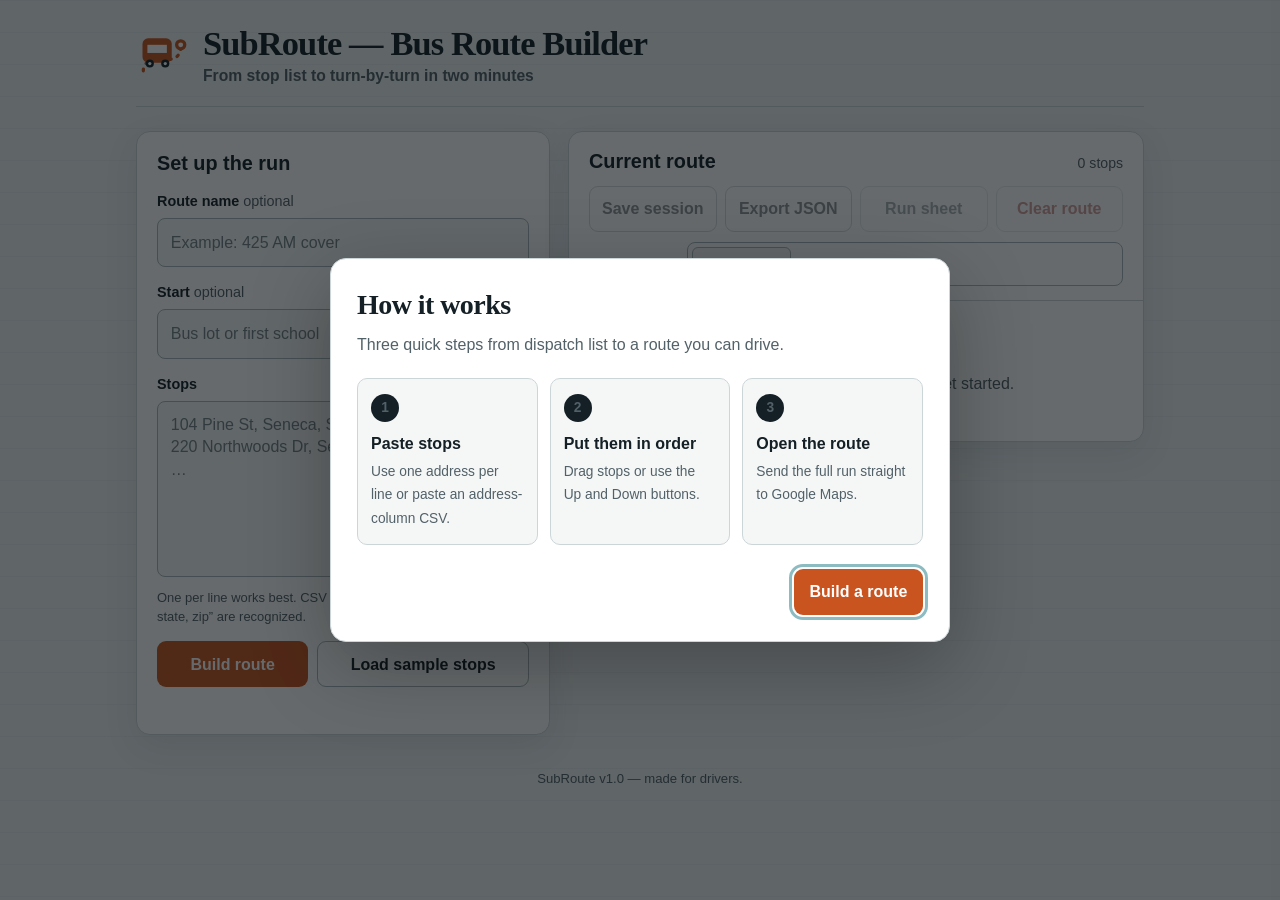
==== Bus Route Builder.html @ 962869e7 "Add files via upload" ====
<!doctype html>
<html lang="en">
  <head>
    <meta charset="utf-8" />
    <meta name="viewport" content="width=device-width, initial-scale=1, viewport-fit=cover" />
    <meta name="color-scheme" content="light dark" />
    <link rel="icon" href="data:," />
    <title>SubRoute — Bus Route Builder</title>
    <style>
      :root {
        color-scheme: light dark;
        --page: #eef2f3;
        --surface: #ffffff;
        --surface-2: #f5f7f7;
        --ink: #142026;
        --muted: #526168;
        --line: #ccd5d8;
        --line-strong: #a8b6ba;
        --accent: #c95420;
        --accent-hover: #a94119;
        --accent-ink: #ffffff;
        --focus: #006b78;
        --warning-bg: #fff2d6;
        --warning-ink: #6b4200;
        --danger: #a3342f;
        --success: #286a47;
        --shadow: 0 12px 35px rgba(34, 48, 54, 0.09);
        --radius: 14px;
      }

      @media (prefers-color-scheme: dark) {
        :root {
          --page: #111719;
          --surface: #1b2427;
          --surface-2: #222d31;
          --ink: #f1f4f3;
          --muted: #b4c0c3;
          --line: #39474b;
          --line-strong: #536368;
          --accent: #ef7b43;
          --accent-hover: #ff925f;
          --accent-ink: #1a100b;
          --focus: #67c7d1;
          --warning-bg: #3b2d12;
          --warning-ink: #ffd787;
          --danger: #ff928b;
          --success: #79c99b;
          --shadow: 0 15px 40px rgba(0, 0, 0, 0.28);
        }
      }

      * { box-sizing: border-box; }
      [hidden] { display: none !important; }
      .visually-hidden {
        position: absolute !important;
        width: 1px !important;
        height: 1px !important;
        padding: 0 !important;
        margin: -1px !important;
        overflow: hidden !important;
        clip: rect(0, 0, 0, 0) !important;
        white-space: nowrap !important;
        border: 0 !important;
      }

      html { min-width: 320px; }

      body {
        margin: 0;
        min-height: 100vh;
        background:
          linear-gradient(rgba(77, 101, 108, 0.055) 1px, transparent 1px),
          var(--page);
        background-size: 100% 32px;
        color: var(--ink);
        font-family: ui-sans-serif, -apple-system, BlinkMacSystemFont, "Segoe UI", sans-serif;
        line-height: 1.45;
      }

      button, input, textarea { font: inherit; }
      button, .button, input, textarea, summary { -webkit-tap-highlight-color: transparent; }

      button, .button {
        min-height: 46px;
        border: 1px solid transparent;
        border-radius: 9px;
        padding: 0.68rem 0.92rem;
        display: inline-flex;
        align-items: center;
        justify-content: center;
        gap: 0.45rem;
        font-weight: 730;
        line-height: 1.1;
        cursor: pointer;
        text-decoration: none;
        transition: background-color 140ms ease, border-color 140ms ease, color 140ms ease;
      }

      button:focus-visible, .button:focus-visible, input:focus-visible,
      textarea:focus-visible, summary:focus-visible {
        outline: 3px solid color-mix(in srgb, var(--focus) 45%, transparent);
        outline-offset: 2px;
      }

      button:disabled, .button.is-disabled {
        cursor: not-allowed;
        opacity: 0.48;
        pointer-events: none;
      }

      .button-primary {
        background: var(--accent);
        color: var(--accent-ink);
      }
      .button-primary:hover { background: var(--accent-hover); }

      .button-secondary {
        background: var(--surface);
        color: var(--ink);
        border-color: var(--line-strong);
      }
      .button-secondary:hover { background: var(--surface-2); }

      .button-quiet {
        background: transparent;
        color: var(--muted);
        border-color: var(--line);
      }
      .button-quiet:hover { color: var(--ink); background: var(--surface-2); }

      .button-danger { color: var(--danger); }

      .app-shell {
        width: min(1040px, 100%);
        margin: 0 auto;
        padding: 26px 16px 72px;
      }

      .product-header {
        display: flex;
        align-items: center;
        gap: 15px;
        margin-bottom: 24px;
        padding-bottom: 18px;
        border-bottom: 1px solid var(--line);
      }
      .route-mark {
        width: 52px;
        height: 52px;
        flex: 0 0 52px;
        color: var(--accent);
      }
      .product-name {
        margin: 0;
        font-family: Georgia, "Times New Roman", serif;
        font-size: clamp(1.55rem, 5vw, 2.15rem);
        line-height: 1;
        letter-spacing: -0.025em;
      }
      .tagline {
        margin: 5px 0 0;
        color: var(--muted);
        font-size: 0.98rem;
        font-weight: 590;
      }

      h1, h2, h3, p { margin-top: 0; }

      .onboarding {
        width: min(620px, calc(100% - 28px));
        max-height: calc(100vh - 28px);
        overflow: auto;
        padding: 0;
        border: 1px solid var(--line);
        border-radius: 16px;
        background: var(--surface);
        color: var(--ink);
        box-shadow: 0 24px 80px rgba(0, 0, 0, 0.28);
      }
      .onboarding::backdrop { background: rgba(9, 16, 19, 0.62); }
      .onboarding-inner { padding: 26px; }
      .onboarding h2 {
        margin-bottom: 7px;
        font-family: Georgia, "Times New Roman", serif;
        font-size: 1.75rem;
        letter-spacing: -0.02em;
      }
      .onboarding-lead { color: var(--muted); margin-bottom: 22px; }
      .steps {
        display: grid;
        grid-template-columns: repeat(3, 1fr);
        gap: 12px;
        margin: 0 0 24px;
        padding: 0;
        list-style: none;
      }
      .step {
        min-width: 0;
        padding: 15px 13px;
        border: 1px solid var(--line);
        border-radius: 10px;
        background: var(--surface-2);
      }
      .step-number {
        display: inline-grid;
        place-items: center;
        width: 28px;
        height: 28px;
        margin-bottom: 10px;
        border-radius: 50%;
        background: var(--ink);
        color: var(--surface);
        font-size: 0.8rem;
        font-weight: 850;
      }
      .step strong { display: block; margin-bottom: 4px; }
      .step span { color: var(--muted); font-size: 0.86rem; }
      .onboarding-actions { display: flex; justify-content: flex-end; }

      .workspace {
        display: grid;
        grid-template-columns: minmax(0, 0.92fr) minmax(0, 1.28fr);
        gap: 18px;
        align-items: start;
      }

      .card {
        background: var(--surface);
        border: 1px solid var(--line);
        border-radius: var(--radius);
        box-shadow: var(--shadow);
      }

      .setup-card { padding: 20px; }
      .route-card { overflow: hidden; }

      .section-heading {
        display: flex;
        align-items: baseline;
        justify-content: space-between;
        gap: 12px;
        margin-bottom: 16px;
      }
      .section-heading h2 {
        margin: 0;
        font-size: 1.24rem;
        line-height: 1.15;
      }
      .count {
        color: var(--muted);
        font-size: 0.88rem;
        font-variant-numeric: tabular-nums;
      }

      .field { margin-bottom: 15px; }
      .field-grid {
        display: grid;
        grid-template-columns: 1fr 1fr;
        gap: 12px;
      }
      label {
        display: block;
        margin-bottom: 6px;
        font-weight: 700;
        font-size: 0.9rem;
      }
      .optional {
        color: var(--muted);
        font-weight: 500;
      }
      input, textarea {
        width: 100%;
        border: 1px solid var(--line-strong);
        border-radius: 8px;
        background: var(--surface-2);
        color: var(--ink);
        padding: 0.76rem 0.8rem;
      }
      input { min-height: 46px; }
      textarea {
        min-height: 176px;
        resize: vertical;
        line-height: 1.42;
      }
      input::placeholder, textarea::placeholder { color: var(--muted); opacity: 0.78; }

      .hint {
        display: block;
        margin-top: 6px;
        color: var(--muted);
        font-size: 0.81rem;
      }

      .button-row {
        display: flex;
        flex-wrap: wrap;
        gap: 9px;
      }
      .button-row > * { flex: 1 1 auto; }

      .field-message {
        min-height: 1.2em;
        margin: 10px 0 0;
        color: var(--danger);
        font-size: 0.86rem;
        font-weight: 650;
      }

      .route-top {
        padding: 18px 20px 14px;
        border-bottom: 1px solid var(--line);
      }
      .route-top .section-heading { margin-bottom: 12px; }
      .route-actions {
        display: grid;
        grid-template-columns: repeat(4, minmax(0, 1fr));
        gap: 8px;
      }
      .route-actions button { padding-inline: 0.55rem; }
      .import-control {
        display: grid;
        grid-template-columns: auto minmax(0, 1fr);
        align-items: center;
        gap: 10px;
        margin-top: 10px;
      }
      .import-control label { margin: 0; color: var(--muted); }
      .import-control input[type="file"] {
        min-height: 44px;
        padding: 4px;
        background: var(--surface);
        color: var(--muted);
        font-size: 0.84rem;
      }
      .import-control input[type="file"]::file-selector-button {
        min-height: 34px;
        margin-right: 8px;
        border: 1px solid var(--line-strong);
        border-radius: 6px;
        padding: 0.4rem 0.64rem;
        background: var(--surface-2);
        color: var(--ink);
        font: inherit;
        font-weight: 700;
        cursor: pointer;
      }

      .empty-state {
        padding: 42px 22px 46px;
        text-align: center;
        color: var(--muted);
      }
      .empty-state strong {
        display: block;
        margin-bottom: 5px;
        color: var(--ink);
        font-size: 1.04rem;
      }

      .stop-list {
        margin: 0;
        padding: 0;
        list-style: none;
      }
      .stop-row {
        display: grid;
        grid-template-columns: 30px minmax(0, 1fr) auto;
        gap: 10px;
        align-items: center;
        padding: 12px 14px;
        border-bottom: 1px solid var(--line);
        background: var(--surface);
      }
      .stop-row.dragging { opacity: 0.42; }
      .stop-row.drag-over { box-shadow: inset 0 3px 0 var(--accent); }
      .drag-handle {
        width: 30px;
        min-height: 44px;
        border: 0;
        border-radius: 6px;
        padding: 0;
        cursor: grab;
        color: var(--muted);
        background:
          radial-gradient(circle, currentColor 1.5px, transparent 1.7px) 7px 12px / 8px 8px;
      }
      .drag-handle:active { cursor: grabbing; }
      .stop-copy { min-width: 0; }
      .stop-number {
        display: block;
        margin-bottom: 2px;
        color: var(--accent);
        font-size: 0.72rem;
        font-weight: 850;
        letter-spacing: 0.08em;
        text-transform: uppercase;
      }
      .stop-address { overflow-wrap: anywhere; font-weight: 650; }
      .stop-controls {
        display: flex;
        flex-wrap: wrap;
        justify-content: flex-end;
        gap: 5px;
      }
      .stop-controls button {
        min-height: 38px;
        padding: 0.45rem 0.57rem;
        font-size: 0.78rem;
        background: transparent;
        color: var(--muted);
        border-color: var(--line);
      }
      .stop-controls button:hover { color: var(--ink); background: var(--surface-2); }
      .stop-controls .remove:hover { color: var(--danger); }

      .add-stop {
        display: grid;
        grid-template-columns: minmax(0, 1fr) auto;
        gap: 8px;
        padding: 14px;
        border-bottom: 1px solid var(--line);
        background: var(--surface-2);
      }
      .add-stop input { background: var(--surface); }

      .map-panel { padding: 16px 18px 18px; }
      .map-panel .button-row { margin-bottom: 10px; }
      .route-stats {
        display: flex;
        flex-wrap: wrap;
        gap: 6px 15px;
        align-items: center;
        margin: 0;
        color: var(--muted);
        font-size: 0.84rem;
        font-variant-numeric: tabular-nums;
      }
      .route-stats strong { color: var(--ink); }
      .url-warning {
        margin: 12px 0 0;
        padding: 10px 11px;
        border-radius: 8px;
        background: var(--warning-bg);
        color: var(--warning-ink);
        font-size: 0.86rem;
        font-weight: 650;
      }

      .confirm-dialog {
        width: min(430px, calc(100% - 28px));
        padding: 0;
        border: 1px solid var(--line);
        border-radius: 14px;
        background: var(--surface);
        color: var(--ink);
        box-shadow: 0 24px 80px rgba(0, 0, 0, 0.3);
      }
      .confirm-dialog::backdrop { background: rgba(9, 16, 19, 0.62); }
      .confirm-inner { padding: 23px; }
      .confirm-inner h2 { margin-bottom: 8px; font-size: 1.35rem; }
      .confirm-inner p { color: var(--muted); margin-bottom: 20px; }
      .confirm-actions { display: flex; justify-content: flex-end; gap: 9px; }
      .clear-confirm { background: var(--danger); color: var(--surface); }

      .sticky-action {
        display: none;
      }

      .product-footer {
        margin-top: 22px;
        padding: 12px 2px 0;
        color: var(--muted);
        font-size: 0.82rem;
        text-align: center;
      }

      .saved-section {
        margin-top: 18px;
        padding: 18px 20px 20px;
      }
      .saved-section .section-heading { margin-bottom: 10px; }
      .saved-note { margin: 0 0 14px; color: var(--muted); font-size: 0.88rem; }
      .saved-list { display: grid; gap: 8px; }
      .saved-route {
        display: grid;
        grid-template-columns: minmax(0, 1fr) auto;
        gap: 10px;
        align-items: center;
        padding: 10px 0;
        border-top: 1px solid var(--line);
      }
      .saved-route:first-child { border-top: 0; }
      .saved-name { font-weight: 760; overflow-wrap: anywhere; }
      .saved-meta { color: var(--muted); font-size: 0.8rem; }
      .saved-controls { display: flex; gap: 6px; flex-wrap: wrap; justify-content: flex-end; }
      .saved-controls button { min-height: 39px; padding: 0.5rem 0.66rem; font-size: 0.8rem; }

      .toast {
        position: fixed;
        z-index: 20;
        left: 50%;
        bottom: max(18px, env(safe-area-inset-bottom));
        width: max-content;
        max-width: calc(100% - 32px);
        transform: translate(-50%, 18px);
        padding: 11px 15px;
        border-radius: 8px;
        background: var(--ink);
        color: var(--surface);
        box-shadow: var(--shadow);
        opacity: 0;
        pointer-events: none;
        transition: opacity 160ms ease, transform 160ms ease;
        font-weight: 700;
        text-align: center;
      }
      .toast.show { opacity: 1; transform: translate(-50%, 0); }

      .run-sheet {
        display: none;
        width: min(800px, calc(100% - 32px));
        margin: 22px auto 70px;
        padding: 34px;
        background: var(--surface);
        color: var(--ink);
        border: 1px solid var(--line);
        box-shadow: var(--shadow);
      }
      .preview-mode .app-shell { display: none; }
      .preview-mode .run-sheet { display: block; }
      .preview-tools {
        display: flex;
        justify-content: space-between;
        align-items: center;
        gap: 12px;
        margin-bottom: 28px;
        padding-bottom: 14px;
        border-bottom: 1px solid var(--line);
        color: var(--muted);
      }
      .run-header {
        display: grid;
        grid-template-columns: minmax(0, 1fr) auto;
        gap: 20px;
        align-items: end;
        padding-bottom: 18px;
        border-bottom: 3px solid var(--ink);
      }
      .run-header h1 {
        margin: 0;
        font-family: ui-sans-serif, -apple-system, BlinkMacSystemFont, "Segoe UI", sans-serif;
        font-size: 2rem;
        line-height: 1.1;
        letter-spacing: -0.02em;
      }
      .run-date { text-align: right; font-weight: 720; }
      .run-endpoints {
        display: grid;
        grid-template-columns: 1fr 1fr;
        gap: 18px;
        margin: 20px 0;
      }
      .run-point {
        padding: 10px 0;
        border-bottom: 1px solid var(--line-strong);
      }
      .run-label {
        display: block;
        color: var(--muted);
        font-size: 0.73rem;
        font-weight: 800;
        letter-spacing: 0.08em;
        text-transform: uppercase;
      }
      .run-stops { margin: 0; padding-left: 2rem; }
      .run-stops li {
        padding: 9px 4px 9px 7px;
        border-bottom: 1px solid var(--line);
        font-weight: 650;
      }
      .check-box {
        display: inline-block;
        width: 15px;
        height: 15px;
        margin: 0 9px 0 2px;
        vertical-align: -2px;
        border: 1.5px solid currentColor;
      }
      .run-notes {
        margin-top: 26px;
        padding-bottom: 9px;
        border-bottom: 1px solid var(--line-strong);
        color: var(--muted);
        font-weight: 700;
      }

      @media (max-width: 800px) {
        .workspace { grid-template-columns: 1fr; }
        .route-actions { grid-template-columns: repeat(2, minmax(0, 1fr)); }
      }

      @media (max-width: 540px) {
        .app-shell { padding: 16px 12px 112px; }
        .product-header { gap: 11px; margin-bottom: 16px; padding: 0 2px 15px; }
        .route-mark { width: 44px; height: 44px; flex-basis: 44px; }
        .tagline { font-size: 0.88rem; }
        .steps { grid-template-columns: 1fr; }
        .onboarding-inner { padding: 21px 18px 18px; }
        .onboarding-actions button { width: 100%; }
        .setup-card { padding: 17px 14px; }
        .route-top { padding: 16px 14px 13px; }
        .field-grid { grid-template-columns: 1fr; gap: 0; }
        .route-actions { grid-template-columns: 1fr 1fr; }
        .import-control { grid-template-columns: 1fr; }
        .stop-row {
          grid-template-columns: 26px minmax(0, 1fr);
          gap: 8px;
          padding: 12px 10px;
        }
        .drag-handle { width: 26px; }
        .stop-controls { grid-column: 2; justify-content: flex-start; }
        .stop-controls button { min-height: 42px; flex: 1 1 auto; }
        .add-stop { grid-template-columns: 1fr; padding: 12px; }
        .add-stop button { width: 100%; }
        .saved-section { padding: 16px 14px; }
        .saved-route { grid-template-columns: 1fr; }
        .saved-controls { justify-content: stretch; }
        .saved-controls button { flex: 1; }
        .run-sheet { width: calc(100% - 20px); margin-top: 10px; padding: 20px 16px; }
        .preview-tools { align-items: flex-start; flex-direction: column; }
        .run-header { grid-template-columns: 1fr; }
        .run-date { text-align: left; }
        .run-endpoints { grid-template-columns: 1fr; gap: 0; }
        .sticky-action {
          position: fixed;
          z-index: 15;
          left: 0;
          right: 0;
          bottom: 0;
          display: flex;
          align-items: center;
          gap: 10px;
          padding: 10px 12px max(10px, env(safe-area-inset-bottom));
          border-top: 1px solid var(--line);
          background: var(--surface);
          box-shadow: 0 -10px 28px rgba(18, 31, 36, 0.14);
        }
        .sticky-action .button { flex: 1; min-height: 52px; }
        .sticky-count {
          flex: 0 0 auto;
          color: var(--muted);
          font-size: 0.82rem;
          font-weight: 700;
          text-align: right;
        }
        .toast { bottom: calc(84px + env(safe-area-inset-bottom)); }
      }

      @media (prefers-reduced-motion: reduce) {
        *, *::before, *::after { scroll-behavior: auto !important; transition: none !important; }
      }

      @media print {
        @page { margin: 0.55in; }
        :root {
          --surface: #fff;
          --ink: #000;
          --muted: #333;
          --line: #c8c8c8;
          --line-strong: #777;
        }
        body { background: #fff; color: #000; }
        .app-shell, .toast, .preview-tools, .sticky-action, dialog { display: none !important; }
        .run-sheet {
          display: block !important;
          width: 100%;
          margin: 0;
          padding: 0;
          border: 0;
          box-shadow: none;
        }
        .run-header h1 { font-size: 22pt; }
        .run-stops li { break-inside: avoid; font-size: 11pt; }
      }
    </style>
  </head>
  <body>
    <dialog id="onboarding" class="onboarding" aria-labelledby="onboardingTitle">
      <div class="onboarding-inner">
        <h2 id="onboardingTitle">How it works</h2>
        <p class="onboarding-lead">Three quick steps from dispatch list to a route you can drive.</p>
        <ol class="steps">
          <li class="step"><span class="step-number">1</span><strong>Paste stops</strong><span>Use one address per line or paste an address-column CSV.</span></li>
          <li class="step"><span class="step-number">2</span><strong>Put them in order</strong><span>Drag stops or use the Up and Down buttons.</span></li>
          <li class="step"><span class="step-number">3</span><strong>Open the route</strong><span>Send the full run straight to Google Maps.</span></li>
        </ol>
        <div class="onboarding-actions">
          <button id="dismissOnboarding" class="button-primary" type="button">Build a route</button>
        </div>
      </div>
    </dialog>

    <main class="app-shell">
      <header class="product-header">
        <svg class="route-mark" viewBox="0 0 64 64" role="img" aria-label="Bus following a route">
          <path d="M9 49c0-9 7-14 16-14h14c9 0 16-5 16-14" fill="none" stroke="currentColor" stroke-width="4" stroke-linecap="round" stroke-dasharray="2 8" />
          <rect x="8" y="9" width="36" height="30" rx="7" fill="currentColor" />
          <path d="M14 17h24v10H14z" fill="var(--surface)" />
          <circle cx="17" cy="40" r="5" fill="var(--ink)" />
          <circle cx="36" cy="40" r="5" fill="var(--ink)" />
          <circle cx="17" cy="40" r="2" fill="var(--surface)" />
          <circle cx="36" cy="40" r="2" fill="var(--surface)" />
          <circle cx="55" cy="17" r="5" fill="var(--surface)" stroke="currentColor" stroke-width="4" />
        </svg>
        <div>
          <h1 class="product-name">SubRoute — Bus Route Builder</h1>
          <p class="tagline">From stop list to turn-by-turn in two minutes</p>
        </div>
      </header>

      <div class="workspace">
        <section class="card setup-card" aria-labelledby="setupTitle">
          <div class="section-heading">
            <h2 id="setupTitle">Set up the run</h2>
          </div>

          <div class="field">
            <label for="routeName">Route name <span class="optional">optional</span></label>
            <input id="routeName" type="text" maxlength="90" placeholder="Example: 425 AM cover" autocomplete="off" />
          </div>

          <div class="field-grid">
            <div class="field">
              <label for="routeStart">Start <span class="optional">optional</span></label>
              <input id="routeStart" type="text" maxlength="300" placeholder="Bus lot or first school" autocomplete="street-address" />
            </div>
            <div class="field">
              <label for="routeEnd">End <span class="optional">optional</span></label>
              <input id="routeEnd" type="text" maxlength="300" placeholder="Final school or bus lot" autocomplete="street-address" />
            </div>
          </div>

          <div class="field">
            <label for="stopInput">Stops</label>
            <textarea id="stopInput" placeholder="104 Pine St, Seneca, SC&#10;220 Northwoods Dr, Seneca, SC&#10;…" spellcheck="false"></textarea>
            <span class="hint">One per line works best. CSV headers such as “address, city, state, zip” are recognized.</span>
          </div>

          <div class="button-row">
            <button id="buildButton" class="button-primary" type="button">Build route</button>
            <button id="sampleButton" class="button-secondary" type="button">Load sample stops</button>
          </div>
          <p id="inputMessage" class="field-message" role="alert"></p>
        </section>

        <section class="card route-card" aria-labelledby="routeTitle">
          <div class="route-top">
            <div class="section-heading">
              <h2 id="routeTitle">Current route</h2>
              <span id="stopCount" class="count">0 stops</span>
            </div>
            <div class="route-actions">
              <button id="saveButton" class="button-secondary" type="button" disabled>Save session</button>
              <button id="exportButton" class="button-secondary" type="button" disabled>Export JSON</button>
              <button id="previewButton" class="button-quiet" type="button" disabled>Run sheet</button>
              <button id="clearButton" class="button-quiet button-danger" type="button" disabled>Clear route</button>
            </div>
            <div class="import-control">
              <label for="importInput">Import JSON</label>
              <input id="importInput" type="file" accept="application/json,.json" />
            </div>
          </div>

          <div id="emptyState" class="empty-state">
            <strong>No stops yet</strong>
            Paste a list or load the sample to get started.
          </div>

          <ol id="stopList" class="stop-list" aria-label="Ordered route stops"></ol>

          <form id="addStopForm" class="add-stop" hidden>
            <label class="visually-hidden" for="addStopInput">Add a one-off stop</label>
            <input id="addStopInput" type="text" maxlength="300" placeholder="Add a one-off stop" autocomplete="street-address" />
            <button class="button-secondary" type="submit">Add stop</button>
          </form>

          <div id="mapPanel" class="map-panel" hidden>
            <div class="button-row">
              <a id="openMaps" class="button button-primary is-disabled" href="#" target="_blank" rel="noopener noreferrer" aria-disabled="true">Open in Google Maps</a>
              <button id="copyButton" class="button-secondary" type="button" disabled>Copy Maps URL</button>
            </div>
            <p class="route-stats"><strong id="statsStops">0 stops</strong><span id="urlStatus"></span></p>
            <p id="urlWarning" class="url-warning" hidden></p>
          </div>
        </section>
      </div>

      <section id="savedSection" class="card saved-section" aria-labelledby="savedTitle" hidden>
        <div class="section-heading">
          <h2 id="savedTitle">Saved this session</h2>
          <span id="savedCount" class="count"></span>
        </div>
        <p class="saved-note">These disappear when this page closes or reloads. Export any route you want to keep.</p>
        <div id="savedList" class="saved-list"></div>
      </section>

      <footer class="product-footer">SubRoute v1.0 — made for drivers.</footer>
    </main>

    <section id="runSheet" class="run-sheet" aria-labelledby="runSheetTitle">
      <div class="preview-tools">
        <span>Print-ready preview — use your browser’s Print command when ready.</span>
        <button id="closePreview" class="button-secondary" type="button">Back to editor</button>
      </div>
      <header class="run-header">
        <h1 id="runSheetTitle">Untitled route</h1>
        <div id="runDate" class="run-date"></div>
      </header>
      <div id="runEndpoints" class="run-endpoints"></div>
      <ol id="runStops" class="run-stops"></ol>
      <div class="run-notes">Notes:</div>
    </section>

    <div id="stickyAction" class="sticky-action" hidden>
      <span id="stickyCount" class="sticky-count"></span>
      <a id="stickyMaps" class="button button-primary is-disabled" href="#" target="_blank" rel="noopener noreferrer" aria-disabled="true">Open in Google Maps</a>
    </div>

    <dialog id="clearDialog" class="confirm-dialog" aria-labelledby="clearTitle">
      <div class="confirm-inner">
        <h2 id="clearTitle">Clear this route?</h2>
        <p>This removes the current stop list and route details. Export it first if you need a copy.</p>
        <div class="confirm-actions">
          <button id="cancelClear" class="button-secondary" type="button">Keep route</button>
          <button id="confirmClear" class="clear-confirm" type="button">Clear route</button>
        </div>
      </div>
    </dialog>

    <div id="toast" class="toast" role="status" aria-live="polite"></div>

    <script>
      (function () {
        "use strict";

        var counter = 0;
        var draggedId = null;
        var toastTimer = null;
        var state = {
          name: "",
          start: "",
          end: "",
          stops: []
        };
        var sessionRoutes = [];

        var els = {
          routeName: document.getElementById("routeName"),
          routeStart: document.getElementById("routeStart"),
          routeEnd: document.getElementById("routeEnd"),
          stopInput: document.getElementById("stopInput"),
          buildButton: document.getElementById("buildButton"),
          sampleButton: document.getElementById("sampleButton"),
          inputMessage: document.getElementById("inputMessage"),
          stopList: document.getElementById("stopList"),
          emptyState: document.getElementById("emptyState"),
          stopCount: document.getElementById("stopCount"),
          statsStops: document.getElementById("statsStops"),
          addStopForm: document.getElementById("addStopForm"),
          addStopInput: document.getElementById("addStopInput"),
          mapPanel: document.getElementById("mapPanel"),
          openMaps: document.getElementById("openMaps"),
          copyButton: document.getElementById("copyButton"),
          urlStatus: document.getElementById("urlStatus"),
          urlWarning: document.getElementById("urlWarning"),
          saveButton: document.getElementById("saveButton"),
          exportButton: document.getElementById("exportButton"),
          clearButton: document.getElementById("clearButton"),
          clearDialog: document.getElementById("clearDialog"),
          cancelClear: document.getElementById("cancelClear"),
          confirmClear: document.getElementById("confirmClear"),
          importInput: document.getElementById("importInput"),
          previewButton: document.getElementById("previewButton"),
          savedSection: document.getElementById("savedSection"),
          savedList: document.getElementById("savedList"),
          savedCount: document.getElementById("savedCount"),
          runSheetTitle: document.getElementById("runSheetTitle"),
          runDate: document.getElementById("runDate"),
          runEndpoints: document.getElementById("runEndpoints"),
          runStops: document.getElementById("runStops"),
          closePreview: document.getElementById("closePreview"),
          onboarding: document.getElementById("onboarding"),
          dismissOnboarding: document.getElementById("dismissOnboarding"),
          stickyAction: document.getElementById("stickyAction"),
          stickyMaps: document.getElementById("stickyMaps"),
          stickyCount: document.getElementById("stickyCount"),
          toast: document.getElementById("toast")
        };

        function makeId() {
          counter += 1;
          return "stop-" + Date.now().toString(36) + "-" + counter;
        }

        function cleanText(value) {
          return String(value || "").replace(/\s+/g, " ").trim().slice(0, 300);
        }

        function makeStop(label) {
          return { id: makeId(), label: cleanText(label) };
        }

        function escapeFilename(value) {
          var cleaned = cleanText(value || "route")
            .toLowerCase()
            .replace(/[^a-z0-9]+/g, "-")
            .replace(/^-+|-+$/g, "");
          return cleaned || "route";
        }

        function localDateStamp() {
          var now = new Date();
          var month = String(now.getMonth() + 1).padStart(2, "0");
          var day = String(now.getDate()).padStart(2, "0");
          return now.getFullYear() + "-" + month + "-" + day;
        }

        function parseCsvRow(line) {
          var cells = [];
          var cell = "";
          var quoted = false;
          for (var i = 0; i < line.length; i += 1) {
            var char = line[i];
            if (char === '"') {
              if (quoted && line[i + 1] === '"') {
                cell += '"';
                i += 1;
              } else {
                quoted = !quoted;
              }
            } else if (char === "," && !quoted) {
              cells.push(cell.trim());
              cell = "";
            } else {
              cell += char;
            }
          }
          cells.push(cell.trim());
          return cells;
        }

        function parseStops(raw) {
          var lines = String(raw || "")
            .split(/\r?\n/)
            .map(function (line) { return line.trim(); })
            .filter(Boolean);
          if (!lines.length) return [];

          var firstCells = parseCsvRow(lines[0]);
          var headers = firstCells.map(function (cell) { return cell.toLowerCase().replace(/[^a-z0-9]/g, ""); });
          var addressWords = ["address", "streetaddress", "stop", "stopaddress", "location", "destination"];
          var addressIndex = -1;
          addressWords.some(function (word) {
            var index = headers.indexOf(word);
            if (index !== -1) {
              addressIndex = index;
              return true;
            }
            return false;
          });

          if (addressIndex !== -1 && lines.length > 1) {
            var cityIndex = headers.indexOf("city");
            var stateIndex = headers.indexOf("state");
            var zipIndex = headers.indexOf("zip");
            if (zipIndex === -1) zipIndex = headers.indexOf("zipcode");
            return lines.slice(1).map(function (line) {
              var cells = parseCsvRow(line);
              var parts = [cells[addressIndex]];
              if (cityIndex !== -1) parts.push(cells[cityIndex]);
              if (stateIndex !== -1) parts.push(cells[stateIndex]);
              if (zipIndex !== -1) parts.push(cells[zipIndex]);
              return cleanText(parts.filter(Boolean).join(", "));
            }).filter(Boolean);
          }

          return lines.map(function (line) {
            return cleanText(line.replace(/^\s*(?:[-*•]|\d+[.)])\s+/, ""));
          }).filter(Boolean);
        }

        function routePoints() {
          var points = [];
          if (state.start) points.push(state.start);
          state.stops.forEach(function (stop) { points.push(stop.label); });
          if (state.end) points.push(state.end);
          return points;
        }

        function mapsUrl() {
          var points = routePoints();
          if (points.length < 2) return "";
          return "https://www.google.com/maps/dir/" + points.map(function (point) {
            return encodeURIComponent(point);
          }).join("/");
        }

        function syncFields() {
          state.name = cleanText(els.routeName.value).slice(0, 90);
          state.start = cleanText(els.routeStart.value);
          state.end = cleanText(els.routeEnd.value);
        }

        function setFields() {
          els.routeName.value = state.name;
          els.routeStart.value = state.start;
          els.routeEnd.value = state.end;
        }

        function showToast(message) {
          window.clearTimeout(toastTimer);
          els.toast.textContent = message;
          els.toast.classList.add("show");
          toastTimer = window.setTimeout(function () {
            els.toast.classList.remove("show");
          }, 2200);
        }

        function renderRunSheet() {
          els.runSheetTitle.textContent = state.name || "Untitled route";
          els.runDate.textContent = new Intl.DateTimeFormat(undefined, {
            year: "numeric", month: "long", day: "numeric"
          }).format(new Date());
          els.runEndpoints.replaceChildren();

          var start = document.createElement("div");
          start.className = "run-point";
          var startLabel = document.createElement("span");
          startLabel.className = "run-label";
          startLabel.textContent = "Start";
          var startText = document.createElement("span");
          startText.textContent = state.start || "Not specified";
          start.append(startLabel, startText);

          var end = document.createElement("div");
          end.className = "run-point";
          var endLabel = document.createElement("span");
          endLabel.className = "run-label";
          endLabel.textContent = "End";
          var endText = document.createElement("span");
          endText.textContent = state.end || "Not specified";
          end.append(endLabel, endText);
          els.runEndpoints.append(start, end);

          els.runStops.replaceChildren();
          state.stops.forEach(function (stop) {
            var item = document.createElement("li");
            var check = document.createElement("span");
            check.className = "check-box";
            check.setAttribute("aria-hidden", "true");
            var text = document.createElement("span");
            text.textContent = stop.label;
            item.append(check, text);
            els.runStops.appendChild(item);
          });
        }

        function renderSavedRoutes() {
          els.savedSection.hidden = sessionRoutes.length === 0;
          els.savedCount.textContent = sessionRoutes.length + (sessionRoutes.length === 1 ? " route" : " routes");
          els.savedList.replaceChildren();

          sessionRoutes.forEach(function (route) {
            var row = document.createElement("div");
            row.className = "saved-route";

            var info = document.createElement("div");
            var name = document.createElement("div");
            name.className = "saved-name";
            name.textContent = route.name || "Untitled route";
            var meta = document.createElement("div");
            meta.className = "saved-meta";
            meta.textContent = route.stops.length + (route.stops.length === 1 ? " stop" : " stops");
            info.append(name, meta);

            var controls = document.createElement("div");
            controls.className = "saved-controls";
            var load = document.createElement("button");
            load.className = "button-secondary";
            load.type = "button";
            load.textContent = "Load";
            load.addEventListener("click", function () { loadRoute(route); });
            var exportRoute = document.createElement("button");
            exportRoute.className = "button-quiet";
            exportRoute.type = "button";
            exportRoute.textContent = "Export";
            exportRoute.addEventListener("click", function () { downloadRoute(route); });
            var remove = document.createElement("button");
            remove.className = "button-quiet button-danger";
            remove.type = "button";
            remove.textContent = "Remove";
            remove.addEventListener("click", function () {
              sessionRoutes = sessionRoutes.filter(function (item) { return item.sessionId !== route.sessionId; });
              renderSavedRoutes();
              showToast("Removed from this session");
            });
            controls.append(load, exportRoute, remove);
            row.append(info, controls);
            els.savedList.appendChild(row);
          });
        }

        function render() {
          syncFields();
          var hasStops = state.stops.length > 0;
          var stopLabel = state.stops.length + (state.stops.length === 1 ? " stop" : " stops");
          els.stopCount.textContent = stopLabel;
          els.statsStops.textContent = stopLabel;
          els.stickyCount.textContent = stopLabel;
          els.emptyState.hidden = hasStops;
          els.addStopForm.hidden = !hasStops;
          els.mapPanel.hidden = !hasStops;
          els.stickyAction.hidden = !hasStops;
          els.saveButton.disabled = !hasStops;
          els.exportButton.disabled = !hasStops;
          els.previewButton.disabled = !hasStops;
          els.clearButton.disabled = !hasStops;
          els.stopList.replaceChildren();

          state.stops.forEach(function (stop, index) {
            var row = document.createElement("li");
            row.className = "stop-row";
            row.draggable = true;
            row.dataset.id = stop.id;

            var handle = document.createElement("button");
            handle.type = "button";
            handle.className = "drag-handle";
            handle.title = "Drag to reorder";
            handle.setAttribute("aria-label", "Drag stop " + (index + 1) + " to reorder");

            var copy = document.createElement("div");
            copy.className = "stop-copy";
            var number = document.createElement("span");
            number.className = "stop-number";
            number.textContent = "Stop " + (index + 1);
            var address = document.createElement("div");
            address.className = "stop-address";
            address.textContent = stop.label;
            copy.append(number, address);

            var controls = document.createElement("div");
            controls.className = "stop-controls";
            var up = document.createElement("button");
            up.type = "button";
            up.textContent = "Up";
            up.disabled = index === 0;
            up.addEventListener("click", function () { moveStop(index, index - 1); });
            var down = document.createElement("button");
            down.type = "button";
            down.textContent = "Down";
            down.disabled = index === state.stops.length - 1;
            down.addEventListener("click", function () { moveStop(index, index + 1); });
            var remove = document.createElement("button");
            remove.type = "button";
            remove.className = "remove";
            remove.textContent = "Remove";
            remove.addEventListener("click", function () {
              state.stops.splice(index, 1);
              render();
            });
            controls.append(up, down, remove);
            row.append(handle, copy, controls);

            row.addEventListener("dragstart", function (event) {
              draggedId = stop.id;
              row.classList.add("dragging");
              if (event.dataTransfer) {
                event.dataTransfer.effectAllowed = "move";
                event.dataTransfer.setData("text/plain", stop.id);
              }
            });
            row.addEventListener("dragend", function () {
              draggedId = null;
              document.querySelectorAll(".stop-row").forEach(function (item) {
                item.classList.remove("dragging", "drag-over");
              });
            });
            row.addEventListener("dragover", function (event) {
              event.preventDefault();
              if (draggedId && draggedId !== stop.id) row.classList.add("drag-over");
            });
            row.addEventListener("dragleave", function () { row.classList.remove("drag-over"); });
            row.addEventListener("drop", function (event) {
              event.preventDefault();
              row.classList.remove("drag-over");
              var from = state.stops.findIndex(function (item) { return item.id === draggedId; });
              var to = state.stops.findIndex(function (item) { return item.id === stop.id; });
              if (from !== -1 && to !== -1 && from !== to) moveStop(from, to);
            });

            els.stopList.appendChild(row);
          });

          var url = mapsUrl();
          if (url) {
            els.openMaps.href = url;
            els.stickyMaps.href = url;
            els.openMaps.classList.remove("is-disabled");
            els.stickyMaps.classList.remove("is-disabled");
            els.openMaps.setAttribute("aria-disabled", "false");
            els.stickyMaps.setAttribute("aria-disabled", "false");
            els.copyButton.disabled = false;
            els.urlStatus.textContent = routePoints().length + " route points · " + url.length + " characters";
          } else {
            els.openMaps.href = "#";
            els.stickyMaps.href = "#";
            els.openMaps.classList.add("is-disabled");
            els.stickyMaps.classList.add("is-disabled");
            els.openMaps.setAttribute("aria-disabled", "true");
            els.stickyMaps.setAttribute("aria-disabled", "true");
            els.copyButton.disabled = true;
            els.urlStatus.textContent = "Add a start or end so Google Maps has at least two route points.";
          }

          if (url.length > 1800) {
            els.urlWarning.hidden = false;
            els.urlWarning.textContent = "Long route: some apps may drop stops. Split a very long run into shorter sections, such as AM part 1 and part 2.";
          } else {
            els.urlWarning.hidden = true;
            els.urlWarning.textContent = "";
          }
          renderRunSheet();
        }

        function moveStop(from, to) {
          if (to < 0 || to >= state.stops.length || from === to) return;
          var moved = state.stops.splice(from, 1)[0];
          state.stops.splice(to, 0, moved);
          render();
        }

        function routeSnapshot() {
          syncFields();
          return {
            name: state.name,
            start: state.start,
            end: state.end,
            stops: state.stops.map(function (stop) { return stop.label; })
          };
        }

        function downloadRoute(route) {
          var output = {
            app: "SubRoute — Bus Route Builder",
            version: 1,
            exportedAt: new Date().toISOString(),
            route: {
              name: cleanText(route.name).slice(0, 90),
              start: cleanText(route.start),
              end: cleanText(route.end),
              stops: (route.stops || []).map(function (stop) {
                return cleanText(typeof stop === "string" ? stop : stop.label);
              }).filter(Boolean)
            }
          };
          var blob = new Blob([JSON.stringify(output, null, 2)], { type: "application/json" });
          var url = URL.createObjectURL(blob);
          var anchor = document.createElement("a");
          anchor.href = url;
          anchor.download = escapeFilename(output.route.name) + "-" + localDateStamp() + ".json";
          document.body.appendChild(anchor);
          anchor.click();
          anchor.remove();
          window.setTimeout(function () { URL.revokeObjectURL(url); }, 1000);
          showToast("Route exported");
        }

        function normalizeImported(data) {
          var route = data && data.route ? data.route : data;
          if (!route || !Array.isArray(route.stops)) throw new Error("This file does not contain a route with stops.");
          var stops = route.stops.map(function (stop) {
            return cleanText(typeof stop === "string" ? stop : stop && stop.label);
          }).filter(Boolean);
          if (!stops.length) throw new Error("This route file has no usable stops.");
          if (stops.length > 300) throw new Error("This route has more than 300 stops and cannot be imported.");
          return {
            name: cleanText(route.name).slice(0, 90),
            start: cleanText(route.start),
            end: cleanText(route.end),
            stops: stops
          };
        }

        function loadRoute(route) {
          state.name = cleanText(route.name).slice(0, 90);
          state.start = cleanText(route.start);
          state.end = cleanText(route.end);
          state.stops = (route.stops || []).map(function (stop) {
            return makeStop(typeof stop === "string" ? stop : stop.label);
          }).filter(function (stop) { return stop.label; });
          setFields();
          els.stopInput.value = state.stops.map(function (stop) { return stop.label; }).join("\n");
          els.inputMessage.textContent = "";
          render();
          window.scrollTo({ top: 0, behavior: "smooth" });
          showToast("Route loaded");
        }

        els.buildButton.addEventListener("click", function () {
          var parsed = parseStops(els.stopInput.value);
          if (!parsed.length) {
            els.inputMessage.textContent = "Paste at least one stop before building the route.";
            els.stopInput.focus();
            return;
          }
          els.inputMessage.textContent = "";
          syncFields();
          state.stops = parsed.map(makeStop);
          render();
          showToast("Route built with " + parsed.length + (parsed.length === 1 ? " stop" : " stops"));
        });

        els.sampleButton.addEventListener("click", function () {
          els.routeName.value = "Seneca sample run";
          els.routeStart.value = "";
          els.routeEnd.value = "";
          els.stopInput.value = [
            "Seneca High School, Seneca, SC",
            "Seneca Middle School, Seneca, SC",
            "Premiere Cinema 8, 675 Bypass Hwy 123, Seneca, SC",
            "Oconee Memorial Hospital, Seneca, SC"
          ].join("\n");
          els.inputMessage.textContent = "Sample loaded. Select Build route to try it.";
          els.stopInput.focus();
        });

        [els.routeName, els.routeStart, els.routeEnd].forEach(function (input) {
          input.addEventListener("input", function () { render(); });
        });

        els.addStopForm.addEventListener("submit", function (event) {
          event.preventDefault();
          var value = cleanText(els.addStopInput.value);
          if (!value) {
            els.addStopInput.focus();
            return;
          }
          state.stops.push(makeStop(value));
          els.addStopInput.value = "";
          render();
          els.addStopInput.focus();
          showToast("Stop added");
        });

        els.copyButton.addEventListener("click", function () {
          var url = mapsUrl();
          if (!url) return;
          function copied() { showToast("Google Maps link copied"); }
          if (navigator.clipboard && navigator.clipboard.writeText) {
            navigator.clipboard.writeText(url).then(copied).catch(function () { fallbackCopy(url, copied); });
          } else {
            fallbackCopy(url, copied);
          }
        });

        function fallbackCopy(text, onSuccess) {
          var textarea = document.createElement("textarea");
          textarea.value = text;
          textarea.setAttribute("readonly", "");
          textarea.style.position = "fixed";
          textarea.style.opacity = "0";
          document.body.appendChild(textarea);
          textarea.select();
          try {
            document.execCommand("copy");
            onSuccess();
          } catch (error) {
            showToast("Could not copy. Export the route instead.");
          }
          textarea.remove();
        }

        els.saveButton.addEventListener("click", function () {
          var snapshot = routeSnapshot();
          snapshot.sessionId = "route-" + Date.now().toString(36) + "-" + counter;
          sessionRoutes.unshift(snapshot);
          renderSavedRoutes();
          showToast("Saved for this session");
        });

        els.exportButton.addEventListener("click", function () { downloadRoute(routeSnapshot()); });

        els.importInput.addEventListener("change", function () {
          var file = els.importInput.files && els.importInput.files[0];
          if (!file) return;
          if (file.size > 1024 * 1024) {
            els.inputMessage.textContent = "That file is too large. Choose a route JSON file under 1 MB.";
            els.importInput.value = "";
            return;
          }
          var reader = new FileReader();
          reader.addEventListener("load", function () {
            try {
              var imported = normalizeImported(JSON.parse(reader.result));
              loadRoute(imported);
              showToast("JSON route imported");
            } catch (error) {
              els.inputMessage.textContent = error.message || "That JSON file could not be imported.";
            }
            els.importInput.value = "";
          });
          reader.addEventListener("error", function () {
            els.inputMessage.textContent = "That file could not be read.";
            els.importInput.value = "";
          });
          reader.readAsText(file);
        });

        els.clearButton.addEventListener("click", function () {
          if (typeof els.clearDialog.showModal === "function") {
            els.clearDialog.showModal();
          } else {
            els.clearDialog.setAttribute("open", "");
          }
          els.cancelClear.focus();
        });

        els.cancelClear.addEventListener("click", function () {
          els.clearDialog.close();
          els.clearButton.focus();
        });

        els.confirmClear.addEventListener("click", function () {
          state = { name: "", start: "", end: "", stops: [] };
          setFields();
          els.stopInput.value = "";
          els.addStopInput.value = "";
          els.inputMessage.textContent = "";
          els.clearDialog.close();
          render();
          els.stopInput.focus();
          showToast("Route cleared");
        });

        els.previewButton.addEventListener("click", function () {
          renderRunSheet();
          document.body.classList.add("preview-mode");
          document.documentElement.scrollTop = 0;
          els.closePreview.focus();
        });

        els.closePreview.addEventListener("click", function () {
          document.body.classList.remove("preview-mode");
          document.documentElement.scrollTop = 0;
          els.previewButton.focus();
        });

        els.dismissOnboarding.addEventListener("click", function () {
          els.onboarding.close();
          els.stopInput.focus();
        });

        render();
        if (typeof els.onboarding.showModal === "function") {
          els.onboarding.showModal();
        } else {
          els.onboarding.setAttribute("open", "");
        }
      }());
    </script>
  </body>
</html>
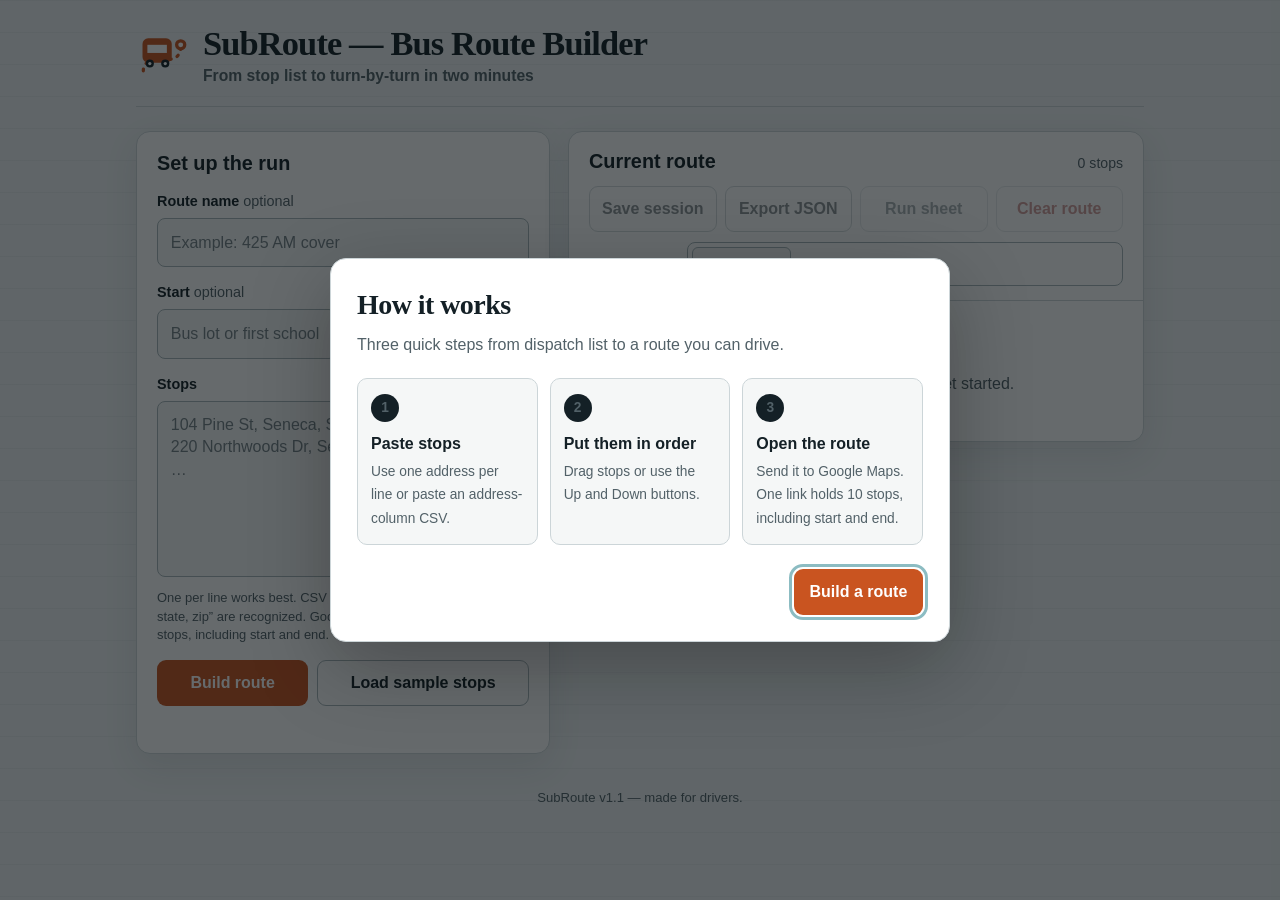
==== commit 7da57e1c: "Note Google Maps' 10-stop limit, animate stop reordering, and keep routes in this browser. Saved rou" ====
--- a/Bus Route Builder.html
+++ b/Bus Route Builder.html
@@ -371,8 +371,26 @@
         border-bottom: 1px solid var(--line);
         background: var(--surface);
       }
+      .stop-row {
+        transition: transform 340ms cubic-bezier(0.22, 1, 0.36, 1);
+      }
       .stop-row.dragging { opacity: 0.42; }
       .stop-row.drag-over { box-shadow: inset 0 3px 0 var(--accent); }
+      .stop-row.just-moved {
+        position: relative;
+        z-index: 2;
+        animation: stop-land 680ms ease;
+      }
+      @keyframes stop-land {
+        0% {
+          background: color-mix(in srgb, var(--accent) 18%, var(--surface));
+          box-shadow: 0 10px 22px rgba(34, 48, 54, 0.12);
+        }
+        100% {
+          background: var(--surface);
+          box-shadow: 0 0 0 rgba(34, 48, 54, 0);
+        }
+      }
       .drag-handle {
         width: 30px;
         min-height: 44px;
@@ -409,6 +427,10 @@
         background: transparent;
         color: var(--muted);
         border-color: var(--line);
+        transition: transform 180ms cubic-bezier(0.22, 1, 0.36, 1), background-color 140ms ease, border-color 140ms ease, color 140ms ease;
+      }
+      .stop-controls button:active:not(:disabled) {
+        transform: translateY(1px) scale(0.96);
       }
       .stop-controls button:hover { color: var(--ink); background: var(--surface-2); }
       .stop-controls .remove:hover { color: var(--danger); }
@@ -444,6 +466,11 @@
         color: var(--warning-ink);
         font-size: 0.86rem;
         font-weight: 650;
+      }
+      .maps-limit {
+        margin: 8px 0 0;
+        color: var(--muted);
+        font-size: 0.84rem;
       }
 
       .confirm-dialog {
@@ -657,7 +684,11 @@
       }
 
       @media (prefers-reduced-motion: reduce) {
-        *, *::before, *::after { scroll-behavior: auto !important; transition: none !important; }
+        *, *::before, *::after {
+          scroll-behavior: auto !important;
+          transition: none !important;
+          animation: none !important;
+        }
       }
 
       @media print {
@@ -692,7 +723,7 @@
         <ol class="steps">
           <li class="step"><span class="step-number">1</span><strong>Paste stops</strong><span>Use one address per line or paste an address-column CSV.</span></li>
           <li class="step"><span class="step-number">2</span><strong>Put them in order</strong><span>Drag stops or use the Up and Down buttons.</span></li>
-          <li class="step"><span class="step-number">3</span><strong>Open the route</strong><span>Send the full run straight to Google Maps.</span></li>
+          <li class="step"><span class="step-number">3</span><strong>Open the route</strong><span>Send it to Google Maps. One link holds 10 stops, including start and end.</span></li>
         </ol>
         <div class="onboarding-actions">
           <button id="dismissOnboarding" class="button-primary" type="button">Build a route</button>
@@ -743,7 +774,7 @@
           <div class="field">
             <label for="stopInput">Stops</label>
             <textarea id="stopInput" placeholder="104 Pine St, Seneca, SC&#10;220 Northwoods Dr, Seneca, SC&#10;…" spellcheck="false"></textarea>
-            <span class="hint">One per line works best. CSV headers such as “address, city, state, zip” are recognized.</span>
+            <span class="hint">One per line works best. CSV headers such as “address, city, state, zip” are recognized. Google Maps exports are limited to 10 stops, including start and end.</span>
           </div>
 
           <div class="button-row">
@@ -790,6 +821,7 @@
               <button id="copyButton" class="button-secondary" type="button" disabled>Copy Maps URL</button>
             </div>
             <p class="route-stats"><strong id="statsStops">0 stops</strong><span id="urlStatus"></span></p>
+            <p id="mapsLimit" class="maps-limit">Google Maps exports are limited to 10 stops, including start and end.</p>
             <p id="urlWarning" class="url-warning" hidden></p>
           </div>
         </section>
@@ -797,14 +829,14 @@
 
       <section id="savedSection" class="card saved-section" aria-labelledby="savedTitle" hidden>
         <div class="section-heading">
-          <h2 id="savedTitle">Saved this session</h2>
+          <h2 id="savedTitle">Saved on this browser</h2>
           <span id="savedCount" class="count"></span>
         </div>
-        <p class="saved-note">These disappear when this page closes or reloads. Export any route you want to keep.</p>
+        <p class="saved-note">Kept in this browser, on top of the route you’re editing, so a reload doesn’t drop them. Export JSON for a copy you can move to another device.</p>
         <div id="savedList" class="saved-list"></div>
       </section>
 
-      <footer class="product-footer">SubRoute v1.0 — made for drivers.</footer>
+      <footer class="product-footer">SubRoute v1.1 — made for drivers.</footer>
     </main>
 
     <section id="runSheet" class="run-sheet" aria-labelledby="runSheetTitle">
@@ -829,7 +861,7 @@
     <dialog id="clearDialog" class="confirm-dialog" aria-labelledby="clearTitle">
       <div class="confirm-inner">
         <h2 id="clearTitle">Clear this route?</h2>
-        <p>This removes the current stop list and route details. Export it first if you need a copy.</p>
+        <p>This removes the current stop list and route details. Routes already saved on this browser stay put.</p>
         <div class="confirm-actions">
           <button id="cancelClear" class="button-secondary" type="button">Keep route</button>
           <button id="confirmClear" class="clear-confirm" type="button">Clear route</button>
@@ -853,6 +885,13 @@
           stops: []
         };
         var sessionRoutes = [];
+        var MAPS_STOP_LIMIT = 10;
+        var SAVED_KEY = "subroute.saved.v1";
+        var DRAFT_KEY = "subroute.draft.v1";
+        var SEEN_KEY = "subroute.onboarding.v1";
+        var SAVED_CAP = 40;
+        var storageNoticeShown = false;
+        var pendingMotion = null;
 
         var els = {
           routeName: document.getElementById("routeName"),
@@ -873,6 +912,7 @@
           copyButton: document.getElementById("copyButton"),
           urlStatus: document.getElementById("urlStatus"),
           urlWarning: document.getElementById("urlWarning"),
+          mapsLimit: document.getElementById("mapsLimit"),
           saveButton: document.getElementById("saveButton"),
           exportButton: document.getElementById("exportButton"),
           clearButton: document.getElementById("clearButton"),
@@ -925,6 +965,145 @@
           return now.getFullYear() + "-" + month + "-" + day;
         }
 
+        function prefersReducedMotion() {
+          return !!(window.matchMedia && window.matchMedia("(prefers-reduced-motion: reduce)").matches);
+        }
+
+        function readJson(key, fallback) {
+          try {
+            var raw = window.localStorage.getItem(key);
+            if (!raw) return fallback;
+            return JSON.parse(raw);
+          } catch (error) {
+            return fallback;
+          }
+        }
+
+        function writeJson(key, value) {
+          try {
+            window.localStorage.setItem(key, JSON.stringify(value));
+            return true;
+          } catch (error) {
+            if (!storageNoticeShown) {
+              storageNoticeShown = true;
+              showToast("Browser storage is off. This visit still keeps routes in memory.");
+            }
+            return false;
+          }
+        }
+
+        function persistSaved() {
+          var compact = sessionRoutes.slice(0, SAVED_CAP).map(function (route) {
+            return {
+              sessionId: route.sessionId,
+              name: route.name || "",
+              start: route.start || "",
+              end: route.end || "",
+              stops: (route.stops || []).slice(0, 300),
+              savedAt: route.savedAt || ""
+            };
+          });
+          return writeJson(SAVED_KEY, compact);
+        }
+
+        function persistDraft() {
+          syncFields();
+          var draft = {
+            name: state.name,
+            start: state.start,
+            end: state.end,
+            stops: state.stops.map(function (stop) { return stop.label; }).slice(0, 300),
+            stopInput: String(els.stopInput.value || "").slice(0, 120000)
+          };
+          var empty = !draft.name && !draft.start && !draft.end && !draft.stops.length && !cleanText(draft.stopInput);
+          if (empty) {
+            try { window.localStorage.removeItem(DRAFT_KEY); } catch (error) {}
+            return;
+          }
+          writeJson(DRAFT_KEY, draft);
+        }
+
+        function loadSavedFromCache() {
+          var stored = readJson(SAVED_KEY, []);
+          if (!Array.isArray(stored)) return;
+          sessionRoutes = stored.filter(function (route) {
+            return route && Array.isArray(route.stops);
+          }).slice(0, SAVED_CAP).map(function (route) {
+            return {
+              sessionId: String(route.sessionId || ("route-" + Date.now().toString(36))),
+              name: cleanText(route.name).slice(0, 90),
+              start: cleanText(route.start),
+              end: cleanText(route.end),
+              stops: route.stops.map(function (stop) {
+                return cleanText(typeof stop === "string" ? stop : "");
+              }).filter(Boolean).slice(0, 300),
+              savedAt: typeof route.savedAt === "string" ? route.savedAt : ""
+            };
+          });
+        }
+
+        function restoreDraft() {
+          var draft = readJson(DRAFT_KEY, null);
+          if (!draft || typeof draft !== "object") return false;
+          var stops = Array.isArray(draft.stops) ? draft.stops.map(function (stop) {
+            return cleanText(typeof stop === "string" ? stop : "");
+          }).filter(Boolean).slice(0, 300) : [];
+          state.name = cleanText(draft.name).slice(0, 90);
+          state.start = cleanText(draft.start);
+          state.end = cleanText(draft.end);
+          state.stops = stops.map(makeStop);
+          setFields();
+          if (typeof draft.stopInput === "string") {
+            els.stopInput.value = draft.stopInput.slice(0, 120000);
+          } else if (stops.length) {
+            els.stopInput.value = stops.join("\n");
+          }
+          return !!(state.stops.length || state.name || state.start || state.end || cleanText(els.stopInput.value));
+        }
+
+        function captureRowTops() {
+          var map = {};
+          els.stopList.querySelectorAll(".stop-row").forEach(function (row) {
+            map[row.dataset.id] = row.getBoundingClientRect().top;
+          });
+          return map;
+        }
+
+        function playReorder(previousTops, movedId) {
+          if (!previousTops || prefersReducedMotion()) {
+            var still = movedId && els.stopList.querySelector('[data-id="' + movedId + '"]');
+            if (still) still.classList.add("just-moved");
+            return;
+          }
+          var rows = els.stopList.querySelectorAll(".stop-row");
+          rows.forEach(function (row) {
+            if (row.dataset.id === movedId) row.classList.add("just-moved");
+            var before = previousTops[row.dataset.id];
+            if (typeof before !== "number") return;
+            var delta = before - row.getBoundingClientRect().top;
+            if (Math.abs(delta) < 1) return;
+            row.style.transition = "none";
+            row.style.transform = "translateY(" + delta + "px)";
+          });
+          window.requestAnimationFrame(function () {
+            window.requestAnimationFrame(function () {
+              rows.forEach(function (row) {
+                if (!row.style.transform) return;
+                row.style.transition = "";
+                row.style.transform = "";
+              });
+            });
+          });
+        }
+
+        function focusMovedControl(motion) {
+          if (!motion || !motion.focusAction) return;
+          var row = els.stopList.querySelector('[data-id="' + motion.movedId + '"]');
+          if (!row) return;
+          var button = row.querySelector('[data-action="' + motion.focusAction + '"]');
+          if (button && !button.disabled) button.focus({ preventScroll: true });
+        }
+
         function parseCsvRow(line) {
           var cells = [];
           var cell = "";
@@ -1101,8 +1280,9 @@
             remove.textContent = "Remove";
             remove.addEventListener("click", function () {
               sessionRoutes = sessionRoutes.filter(function (item) { return item.sessionId !== route.sessionId; });
+              persistSaved();
               renderSavedRoutes();
-              showToast("Removed from this session");
+              showToast("Removed from this browser");
             });
             controls.append(load, exportRoute, remove);
             row.append(info, controls);
@@ -1153,14 +1333,18 @@
             controls.className = "stop-controls";
             var up = document.createElement("button");
             up.type = "button";
+            up.dataset.action = "up";
             up.textContent = "Up";
+            up.setAttribute("aria-label", "Move stop " + (index + 1) + " up");
             up.disabled = index === 0;
-            up.addEventListener("click", function () { moveStop(index, index - 1); });
+            up.addEventListener("click", function () { moveStop(index, index - 1, "up"); });
             var down = document.createElement("button");
             down.type = "button";
+            down.dataset.action = "down";
             down.textContent = "Down";
+            down.setAttribute("aria-label", "Move stop " + (index + 1) + " down");
             down.disabled = index === state.stops.length - 1;
-            down.addEventListener("click", function () { moveStop(index, index + 1); });
+            down.addEventListener("click", function () { moveStop(index, index + 1, "down"); });
             var remove = document.createElement("button");
             remove.type = "button";
             remove.className = "remove";
@@ -1202,7 +1386,9 @@
             els.stopList.appendChild(row);
           });
 
+          var points = routePoints();
           var url = mapsUrl();
+          var overMapsLimit = points.length > MAPS_STOP_LIMIT;
           if (url) {
             els.openMaps.href = url;
             els.stickyMaps.href = url;
@@ -1211,7 +1397,8 @@
             els.openMaps.setAttribute("aria-disabled", "false");
             els.stickyMaps.setAttribute("aria-disabled", "false");
             els.copyButton.disabled = false;
-            els.urlStatus.textContent = routePoints().length + " route points · " + url.length + " characters";
+            els.urlStatus.textContent = points.length + " route points · " +
+              (overMapsLimit ? "over" : "within") + " the " + MAPS_STOP_LIMIT + "-stop Google Maps limit";
           } else {
             els.openMaps.href = "#";
             els.stickyMaps.href = "#";
@@ -1220,23 +1407,49 @@
             els.openMaps.setAttribute("aria-disabled", "true");
             els.stickyMaps.setAttribute("aria-disabled", "true");
             els.copyButton.disabled = true;
-            els.urlStatus.textContent = "Add a start or end so Google Maps has at least two route points.";
+            els.urlStatus.textContent = "Add a start or end so Google Maps has at least two route points. Maps links hold " + MAPS_STOP_LIMIT + " stops, including start and end.";
           }
 
-          if (url.length > 1800) {
+          var mapsTitle = overMapsLimit
+            ? "Google Maps keeps only " + MAPS_STOP_LIMIT + " stops on one link, including start and end."
+            : "Opens this route in Google Maps. Limited to " + MAPS_STOP_LIMIT + " stops, including start and end.";
+          els.openMaps.title = mapsTitle;
+          els.stickyMaps.title = mapsTitle;
+          els.mapsLimit.hidden = overMapsLimit;
+
+          if (overMapsLimit) {
+            var extra = points.length - MAPS_STOP_LIMIT;
             els.urlWarning.hidden = false;
-            els.urlWarning.textContent = "Long route: some apps may drop stops. Split a very long run into shorter sections, such as AM part 1 and part 2.";
+            els.urlWarning.textContent = "Google Maps only keeps " + MAPS_STOP_LIMIT +
+              " stops on one link, including start and end. This route has " + points.length +
+              " and Maps will drop " + extra + ". Split it into sections of " + MAPS_STOP_LIMIT + " or fewer.";
+          } else if (url && url.length > 1800) {
+            els.urlWarning.hidden = false;
+            els.urlWarning.textContent = "This Google Maps link is very long. If a stop is missing after it opens, split the run. Maps still caps a link at 10 stops, including start and end.";
           } else {
             els.urlWarning.hidden = true;
             els.urlWarning.textContent = "";
           }
           renderRunSheet();
-        }
-
-        function moveStop(from, to) {
+          var motion = pendingMotion;
+          pendingMotion = null;
+          if (motion) {
+            playReorder(motion.previousTops, motion.movedId);
+            focusMovedControl(motion);
+          }
+          persistDraft();
+        }
+
+        function moveStop(from, to, focusAction) {
           if (to < 0 || to >= state.stops.length || from === to) return;
+          var previousTops = captureRowTops();
           var moved = state.stops.splice(from, 1)[0];
           state.stops.splice(to, 0, moved);
+          pendingMotion = {
+            previousTops: previousTops,
+            movedId: moved.id,
+            focusAction: focusAction || ""
+          };
           render();
         }
 
@@ -1335,8 +1548,11 @@
           els.stopInput.focus();
         });
 
-        [els.routeName, els.routeStart, els.routeEnd].forEach(function (input) {
-          input.addEventListener("input", function () { render(); });
+        [els.routeName, els.routeStart, els.routeEnd, els.stopInput].forEach(function (input) {
+          input.addEventListener("input", function () {
+            if (input === els.stopInput) persistDraft();
+            else render();
+          });
         });
 
         els.addStopForm.addEventListener("submit", function (event) {
@@ -1356,7 +1572,12 @@
         els.copyButton.addEventListener("click", function () {
           var url = mapsUrl();
           if (!url) return;
-          function copied() { showToast("Google Maps link copied"); }
+          function copied() {
+            var count = routePoints().length;
+            showToast(count > MAPS_STOP_LIMIT
+              ? "Link copied. Google Maps keeps only 10 stops."
+              : "Google Maps link copied");
+          }
           if (navigator.clipboard && navigator.clipboard.writeText) {
             navigator.clipboard.writeText(url).then(copied).catch(function () { fallbackCopy(url, copied); });
           } else {
@@ -1384,9 +1605,12 @@
         els.saveButton.addEventListener("click", function () {
           var snapshot = routeSnapshot();
           snapshot.sessionId = "route-" + Date.now().toString(36) + "-" + counter;
+          snapshot.savedAt = new Date().toISOString();
           sessionRoutes.unshift(snapshot);
+          if (sessionRoutes.length > SAVED_CAP) sessionRoutes = sessionRoutes.slice(0, SAVED_CAP);
+          var stored = persistSaved();
           renderSavedRoutes();
-          showToast("Saved for this session");
+          showToast(stored === false ? "Saved for this visit only" : "Saved on this browser");
         });
 
         els.exportButton.addEventListener("click", function () { downloadRoute(routeSnapshot()); });
@@ -1457,15 +1681,22 @@
         });
 
         els.dismissOnboarding.addEventListener("click", function () {
+          writeJson(SEEN_KEY, true);
           els.onboarding.close();
           els.stopInput.focus();
         });
 
+        loadSavedFromCache();
+        var restoredWork = restoreDraft();
+        renderSavedRoutes();
         render();
-        if (typeof els.onboarding.showModal === "function") {
-          els.onboarding.showModal();
-        } else {
-          els.onboarding.setAttribute("open", "");
+        var seenIntro = readJson(SEEN_KEY, false) === true;
+        if (!seenIntro && !restoredWork) {
+          if (typeof els.onboarding.showModal === "function") {
+            els.onboarding.showModal();
+          } else {
+            els.onboarding.setAttribute("open", "");
+          }
         }
       }());
     </script>
